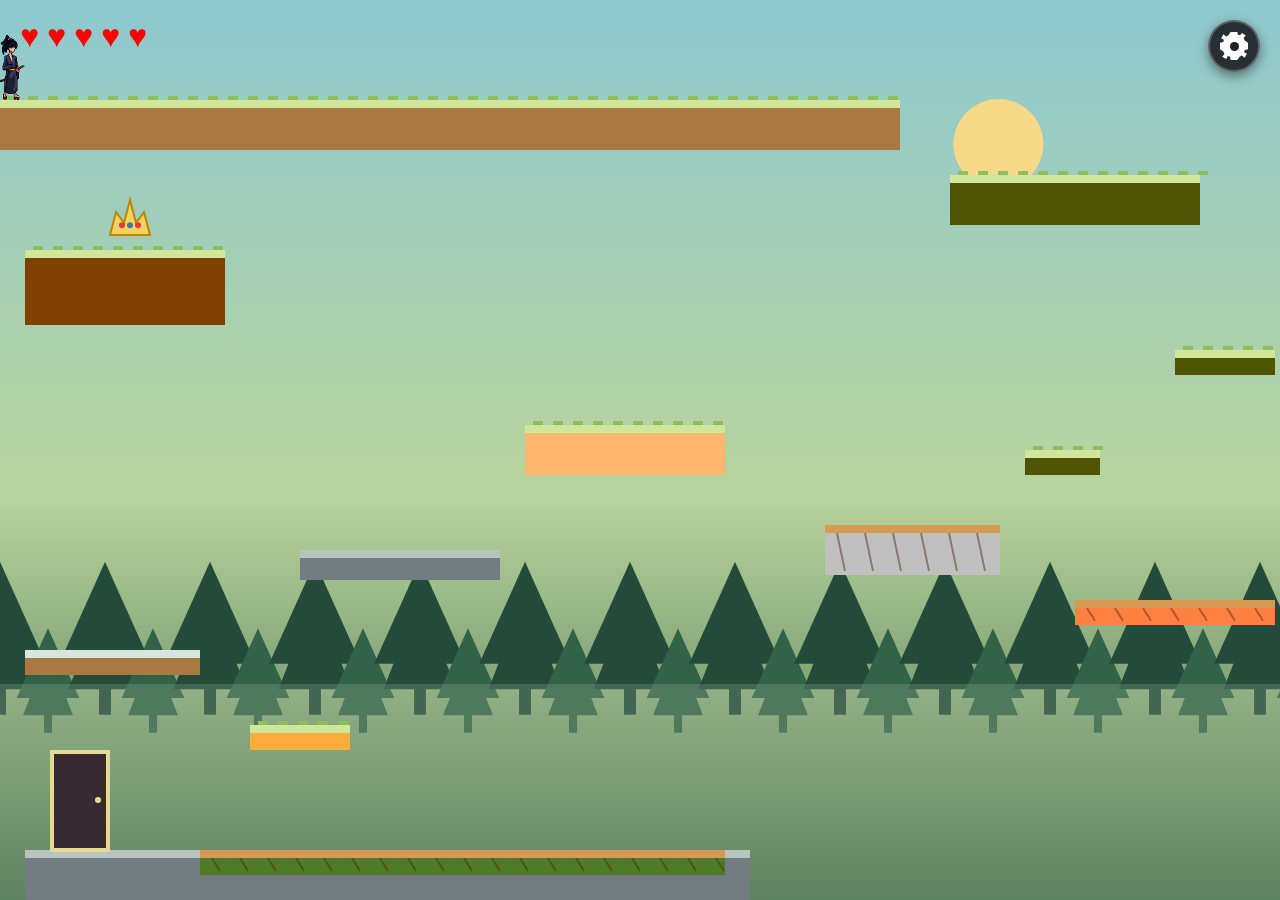
==== index.html @ fa34cbc4 "setting to disable infoscreen" ====
<!DOCTYPE html>
<html lang="en">

<head>
    <meta charset="UTF-8">
    <meta name="viewport" content="width=device-width, initial-scale=1.0">

    <title>My Platformer</title>

    <link rel="stylesheet" href="./css/style.css">
</head>

<body>

    <canvas id="gameCanvas"></canvas>

    <div id="livesDisplay"></div>

    <button id="pauseButton" aria-label="Pause menu"></button>

    <div id="pauseMenu">

        <div id="pauseMenuContent">

            <h1>PAUSED</h1>

            <button id="continueButton">
                Continue
            </button>

            <button id="resetButton">
                Reset
            </button>

            <button id="settingsButton">
                Settings
            </button>

            
        </div>

    </div>

    <div id="settingsMenu">

        <div id="settingsMenuContent">

            <h1>Settings</h1>

            <label class="settingToggle">

                <input
                    type="checkbox"
                    id="showInfoScreens"
                    checked
                >

                <span>
                    Show Information Screens
                </span>

            </label>

            <button id="backSettingsButton">
                Back
            </button>

        </div>

    </div>


    <script type="module" src="js/game.js"></script>
    <script type="module" src="./js/settings.js"></script>

</body>

</html>
---- css/style.css ----
html,
body {
    margin: 0;
    padding: 0;
    width: 100%;
    height: 100%;
    overflow: hidden;
    background: black;
}

canvas {
    display: block;
}

#livesDisplay {
    position: fixed;

    top: 20px;
    left: 20px;

    display: flex;

    gap: 8px;

    font-size: 32px;

    z-index: 1000;

    pointer-events: none;
}

#livesDisplay span {
    line-height: 1;

    color: red;
}

#pauseButton {
    position: fixed;

    top: 20px;
    right: 20px;

    width: 52px;
    height: 52px;

    border: 2px solid rgba(255, 255, 255, 0.25);
    border-radius: 50%;

    background: rgba(20, 20, 25, 0.85);

    color: white;

    font-size: 30px;
    line-height: 1;

    display: flex;
    align-items: center;
    justify-content: center;

    cursor: pointer;

    z-index: 1000;

    box-shadow:
        0 4px 12px rgba(0, 0, 0, 0.45);

    transition:
        transform 0.2s ease,
        background 0.2s ease,
        border-color 0.2s ease;
}

#pauseButton::before {
    content: "";

    width: 28px;
    height: 28px;

    background: white;

    clip-path: polygon(
        /* oben */
        38% 0%,
        62% 0%,
        64% 10%,
        72% 12%,
        78% 4%,
        92% 12%,
        84% 22%,
        88% 30%,

        /* rechts */
        100% 38%,
        100% 62%,
        88% 64%,
        86% 72%,
        96% 78%,
        88% 92%,
        78% 84%,
        70% 88%,

        /* unten */
        62% 100%,
        38% 100%,
        36% 88%,
        28% 86%,
        22% 96%,
        8% 88%,
        16% 78%,
        12% 70%,

        /* links */
        0% 62%,
        0% 38%,
        12% 36%,
        14% 28%,
        4% 22%,
        12% 8%,
        22% 16%,
        30% 12%
    );

    transition:
        transform 0.3s ease;
}

#pauseButton::after {
    content: "";

    position: absolute;

    width: 9px;
    height: 9px;

    background: rgba(20, 20, 25, 0.95);

    border-radius: 50%;
}

#pauseMenu {
    position: fixed;

    inset: 0;

    display: none;

    align-items: center;
    justify-content: center;

    background: rgba(0, 0, 0, 0.65);

    z-index: 2000;
}


#pauseMenuContent {
    display: flex;

    flex-direction: column;

    align-items: center;

    gap: 15px;

    min-width: 300px;

    padding: 40px;

    background: rgba(20, 20, 20, 0.95);

    border-radius: 12px;
}


#pauseMenuContent h1 {
    margin: 0 0 20px 0;

    color: white;

    font-size: 42px;
}


#pauseMenuContent button {
    width: 220px;

    padding: 12px;

    font-size: 20px;

    cursor: pointer;
}

#pauseButton:hover {
    background: rgba(50, 50, 50, 0.9);

    transform: scale(1.08);

    box-shadow:
        0 6px 18px rgba(0, 0, 0, 0.5);
}

#pauseButton:hover::before {
    transform: rotate(30deg);
}

#pauseButton:active {
    transform: scale(0.95);
}

#settingsMenu {
    position: fixed;

    inset: 0;

    display: none;

    align-items: center;
    justify-content: center;

    background: rgba(0, 0, 0, 0.65);

    z-index: 3000;
}


#settingsMenuContent {
    display: flex;

    flex-direction: column;

    align-items: center;

    gap: 15px;

    min-width: 300px;

    padding: 40px;

    background: rgba(20, 20, 20, 0.95);

    border-radius: 12px;
}


#settingsMenuContent h1 {
    margin: 0 0 20px 0;

    color: white;

    font-size: 42px;
}


#settingsMenuContent button {
    width: 220px;

    padding: 12px;

    font-size: 20px;

    cursor: pointer;
}

#showInfoScreens {
    accent-color: white;
}

.settingToggle {
    color: white;
}
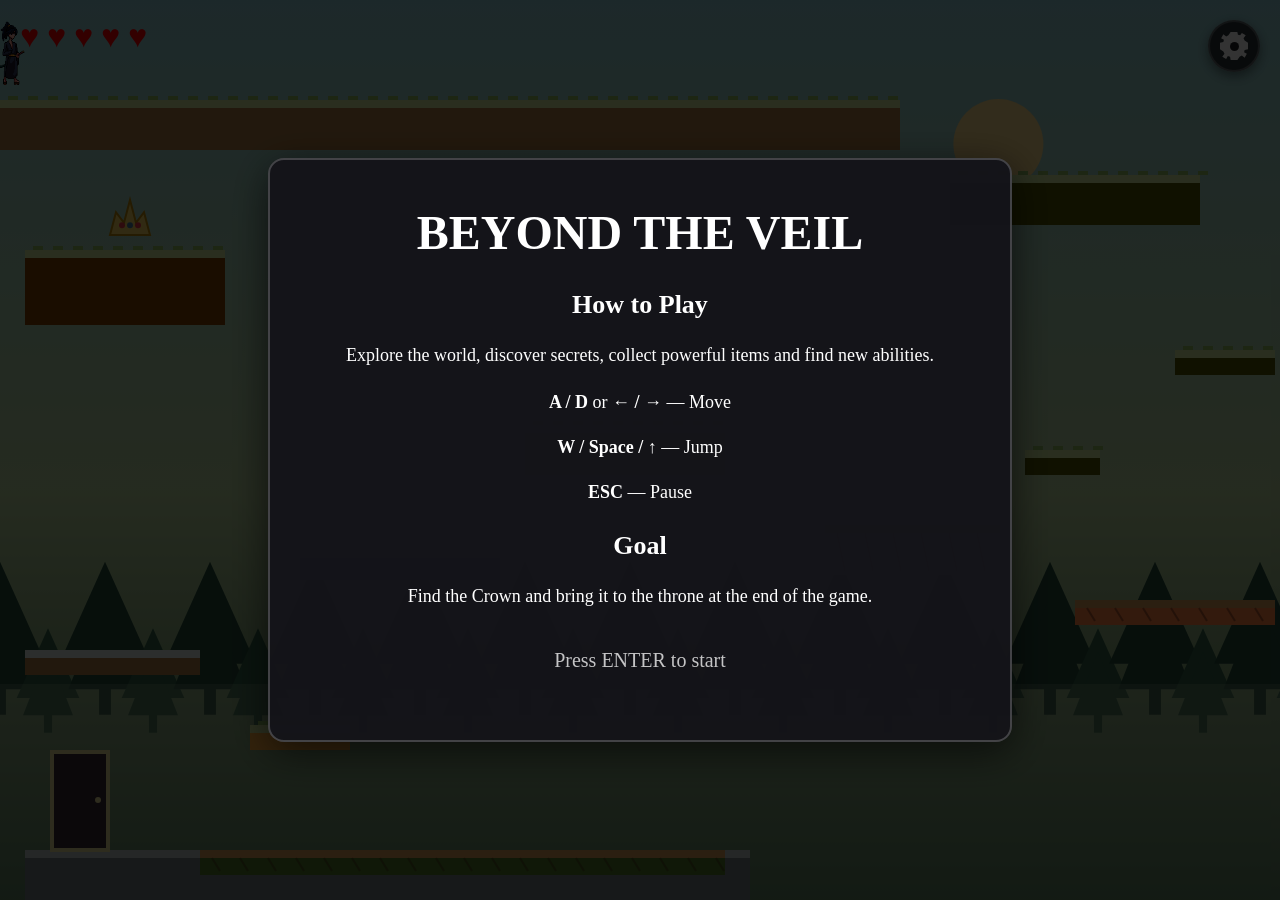
==== commit 633d6073: "intro screen" ====
--- a/index.html
+++ b/index.html
@@ -11,6 +11,54 @@
 </head>
 
 <body>
+
+    <div id="introScreen">
+
+        <div id="introContent">
+
+            <h1>BEYOND THE VEIL</h1>    
+
+            <h2>How to Play</h2>
+
+            <p>
+                Explore the world, discover secrets,
+                collect powerful items and find new abilities.
+            </p>
+
+            <div class="introControls">
+
+                <p>
+                    <strong>A / D</strong> or
+                    <strong>← / →</strong>
+                    — Move
+                </p>
+
+                <p>
+                    <strong>W / Space / ↑</strong>
+                    — Jump
+                </p>
+
+                <p>
+                    <strong>ESC</strong>
+                    — Pause
+                </p>
+
+            </div>
+
+            <h2>Goal</h2>
+
+            <p>
+                Find the Crown and bring it to the throne
+                at the end of the game.
+            </p>
+
+            <p class="infoContinue">
+                Press ENTER to start
+            </p>
+
+        </div>
+
+    </div>
 
     <canvas id="gameCanvas"></canvas>
 
--- a/css/style.css
+++ b/css/style.css
@@ -269,4 +269,88 @@
 
 .settingToggle {
     color: white;
+}
+
+#introScreen {
+
+    position: fixed;
+
+    inset: 0;
+
+    display: none;
+
+    align-items: center;
+    justify-content: center;
+
+    background: rgba(0, 0, 0, 0.8);
+
+    z-index: 5000;
+
+}
+
+
+#introContent {
+
+    width: min(650px, 80vw);
+
+    padding: 45px;
+
+    background: rgba(20, 20, 25, 0.97);
+
+    border: 2px solid rgba(255, 255, 255, 0.2);
+
+    border-radius: 16px;
+
+    color: white;
+
+    text-align: center;
+
+    box-shadow:
+        0 10px 40px rgba(0, 0, 0, 0.6);
+
+}
+
+
+#introContent h1 {
+
+    margin: 0 0 30px 0;
+
+    font-size: 48px;
+
+}
+
+
+#introContent h2 {
+
+    margin-top: 25px;
+
+    font-size: 26px;
+
+}
+
+
+#introContent p {
+
+    font-size: 18px;
+
+    line-height: 1.5;
+
+}
+
+
+.introControls {
+
+    margin-top: 20px;
+
+}
+
+
+.infoContinue {
+
+    margin-top: 35px;
+
+    font-size: 20px !important;
+
+    opacity: 0.75;
+
 }
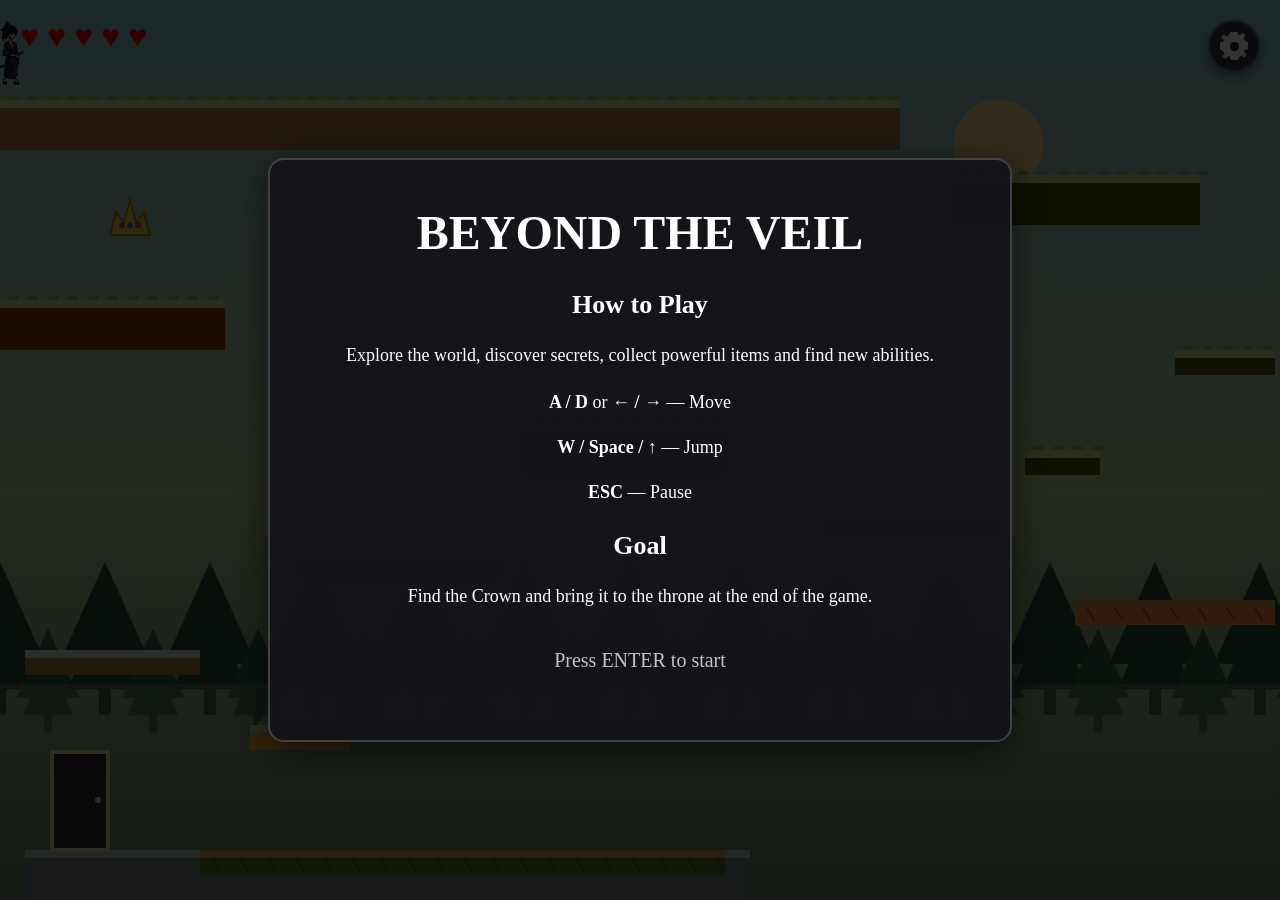
==== commit b2a1f74a: "fixed audio" ====
--- a/index.html
+++ b/index.html
@@ -2,12 +2,20 @@
 <html lang="en">
 
 <head>
+
     <meta charset="UTF-8">
-    <meta name="viewport" content="width=device-width, initial-scale=1.0">
+    <meta
+        name="viewport"
+        content="width=device-width, initial-scale=1.0"
+    >
 
     <title>My Platformer</title>
 
-    <link rel="stylesheet" href="./css/style.css">
+    <link
+        rel="stylesheet"
+        href="./css/style.css"
+    >
+
 </head>
 
 <body>
@@ -16,7 +24,7 @@
 
         <div id="introContent">
 
-            <h1>BEYOND THE VEIL</h1>    
+            <h1>BEYOND THE VEIL</h1>
 
             <h2>How to Play</h2>
 
@@ -60,11 +68,42 @@
 
     </div>
 
+
+    <div id="doubleJumpInfo">
+
+        <div id="doubleJumpInfoContent">
+
+            <h1>DOUBLE JUMP UNLOCKED</h1>
+
+            <p>
+                You found a mysterious gemstone.
+            </p>
+
+            <p>
+                You can now jump a second time while
+                you are in the air.
+            </p>
+
+            <p>
+                Press ENTER or SPACE to continue
+            </p>
+
+        </div>
+
+    </div>
+
+
     <canvas id="gameCanvas"></canvas>
 
+
     <div id="livesDisplay"></div>
 
-    <button id="pauseButton" aria-label="Pause menu"></button>
+
+    <button
+        id="pauseButton"
+        aria-label="Pause menu"
+    ></button>
+
 
     <div id="pauseMenu">
 
@@ -84,16 +123,17 @@
                 Settings
             </button>
 
-            
-        </div>
-
-    </div>
+        </div>
+
+    </div>
+
 
     <div id="settingsMenu">
 
         <div id="settingsMenuContent">
 
             <h1>Settings</h1>
+
 
             <label class="settingToggle">
 
@@ -109,6 +149,41 @@
 
             </label>
 
+
+            <div class="volumeSetting">
+
+                <label for="musicVolume">
+                    Music Volume
+                </label>
+
+                <input
+                    type="range"
+                    id="musicVolume"
+                    min="0"
+                    max="100"
+                    value="30"
+                >
+
+            </div>
+
+
+            <div class="volumeSetting">
+
+                <label for="soundVolume">
+                    Sound Effects
+                </label>
+
+                <input
+                    type="range"
+                    id="soundVolume"
+                    min="0"
+                    max="100"
+                    value="50"
+                >
+
+            </div>
+
+
             <button id="backSettingsButton">
                 Back
             </button>
@@ -118,8 +193,15 @@
     </div>
 
 
-    <script type="module" src="js/game.js"></script>
-    <script type="module" src="./js/settings.js"></script>
+    <script
+        type="module"
+        src="./js/settings.js"
+    ></script>
+
+    <script
+        type="module"
+        src="./js/game.js"
+    ></script>
 
 </body>
 
--- a/css/style.css
+++ b/css/style.css
@@ -353,4 +353,93 @@
 
     opacity: 0.75;
 
+}
+
+#doubleJumpInfo {
+
+    position: fixed;
+
+    inset: 0;
+
+    display: none;
+
+    align-items: center;
+    justify-content: center;
+
+    background: rgba(0, 0, 0, 0.8);
+
+    z-index: 5000;
+
+}
+
+
+#doubleJumpInfoContent {
+
+    width: min(600px, 80vw);
+
+    padding: 45px;
+
+    background: rgba(20, 20, 25, 0.97);
+
+    border: 2px solid rgba(255, 255, 255, 0.2);
+
+    border-radius: 16px;
+
+    color: white;
+
+    text-align: center;
+
+    box-shadow:
+        0 10px 40px rgba(0, 0, 0, 0.6);
+
+}
+
+
+#doubleJumpInfoContent h1 {
+
+    margin: 0 0 30px 0;
+
+    font-size: 42px;
+
+}
+
+
+#doubleJumpInfoContent p {
+
+    font-size: 18px;
+
+    line-height: 1.5;
+
+    margin: 20px 0;
+
+}
+
+.volumeSetting {
+
+    width: 100%;
+
+    margin-top: 20px;
+
+    color: white;
+
+}
+
+
+.volumeSetting label {
+
+    display: block;
+
+    margin-bottom: 8px;
+
+    font-size: 18px;
+
+}
+
+
+.volumeSetting input[type="range"] {
+
+    width: 100%;
+
+    accent-color: white;
+
 }
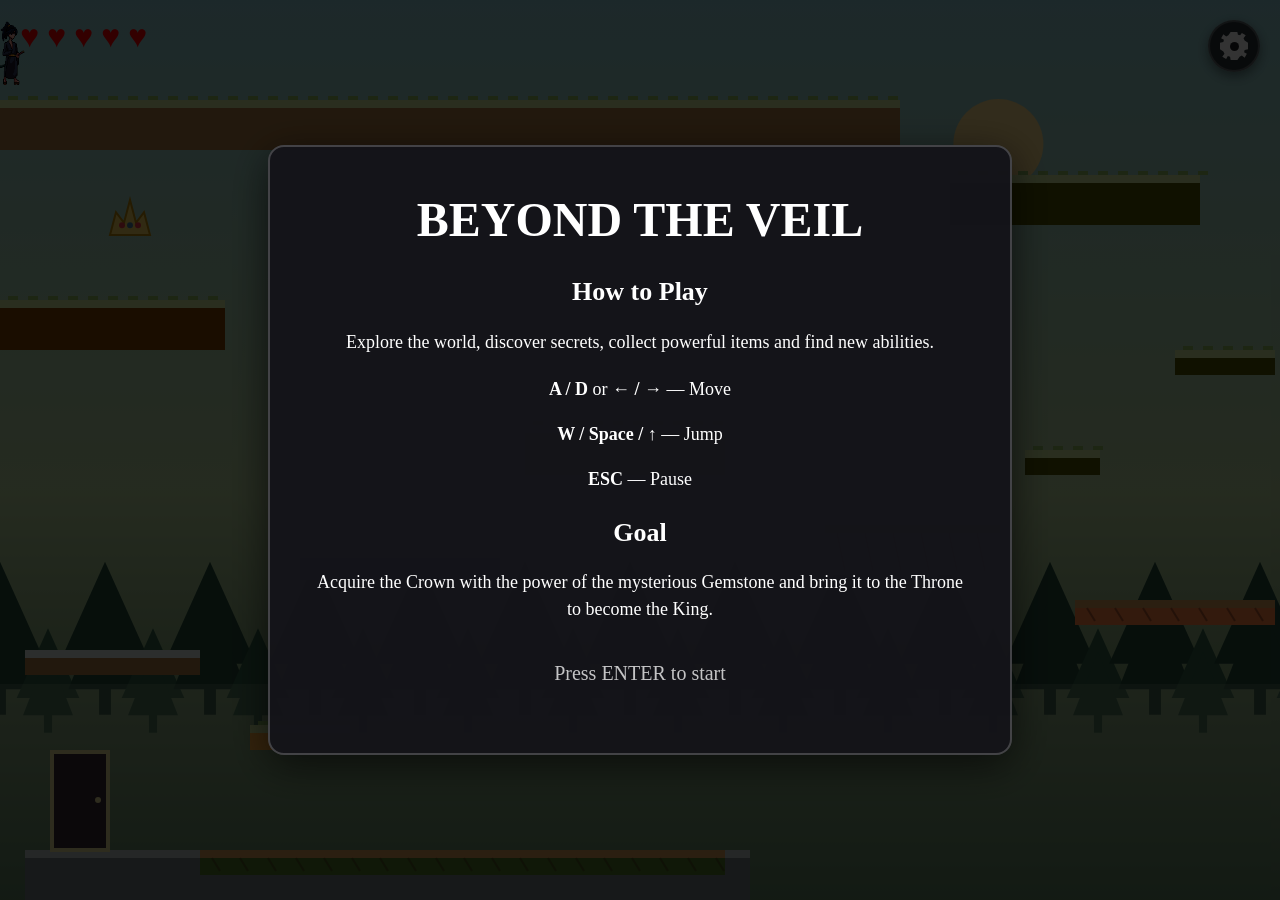
==== commit 52c85150: "updated starting description" ====
--- a/index.html
+++ b/index.html
@@ -56,8 +56,7 @@
             <h2>Goal</h2>
 
             <p>
-                Find the Crown and bring it to the throne
-                at the end of the game.
+                Acquire the Crown with the power of the mysterious Gemstone and bring it to the Throne to become the King.
             </p>
 
             <p class="infoContinue">
@@ -121,6 +120,83 @@
 
             <button id="settingsButton">
                 Settings
+            </button>
+
+            <button id="creditsButton">
+                Credits
+            </button>
+
+        </div>
+
+    </div>
+
+
+    <div id="creditsMenu">
+
+        <div id="creditsMenuContent">
+
+            <h1>Credits</h1>
+
+            <p>
+                Music and audio used in Beyond the Veil:
+            </p>
+
+            <ul>
+                <li>
+                    Relaxing fantasy by
+                    <a href="https://pixabay.com/users/surprising_media-11873433/" target="_blank" rel="noreferrer">Surprising_Media</a>
+                    (<a href="https://pixabay.com/music/bossa-nova-relaxing-fantasy-278551/" target="_blank" rel="noreferrer">source</a>)
+                    - Pixabay Content License
+                </li>
+                <li>
+                    Mountain Knight Castle by
+                    <a href="https://pixabay.com/users/deuslower-45666444/" target="_blank" rel="noreferrer">DeusLower</a>
+                    (<a href="https://pixabay.com/music/modern-classical-mountain-knight-castle-medieval-fantasy-orchestral-music-264986/" target="_blank" rel="noreferrer">source</a>)
+                    - Pixabay Content License
+                </li>
+                <li>
+                    Avalon - Mystically Fantasy Chill Out Music by
+                    <a href="https://pixabay.com/users/juliush-3921568/" target="_blank" rel="noreferrer">JuliusH</a>
+                    (<a href="https://pixabay.com/music/main-title-avalon-mystically-fantasy-chill-out-music-7487/" target="_blank" rel="noreferrer">source</a>)
+                    - Pixabay Content License
+                </li>
+                <li>
+                    Mysterious Fairytale Journey by
+                    <a href="https://pixabay.com/users/jorisvermeer-51604229/" target="_blank" rel="noreferrer">JorisVermeer</a>
+                    (<a href="https://pixabay.com/music/adventure-mysterious-fairytale-journey-563853/" target="_blank" rel="noreferrer">source</a>)
+                    - Pixabay Content License
+                </li>
+                <li>
+                    The King's Crowning by
+                    <a href="https://opengameart.org/users/telaron" target="_blank" rel="noreferrer">Telaron</a>
+                    (<a href="https://opengameart.org/content/the-kings-crowning" target="_blank" rel="noreferrer">source</a>)
+                    - CC BY-SA license
+                </li>
+                <li>
+                    Effort Sounds (Male) - Audio Pack by
+                    <a href="https://opengameart.org/users/voicebosch" target="_blank" rel="noreferrer">VoiceBosch</a>
+                    (<a href="https://opengameart.org/content/effort-sounds-male-audio-pack" target="_blank" rel="noreferrer">source</a>)
+                </li>
+                <li>
+                    Gem Collect SFX by
+                    <a href="https://opengameart.org/users/bobjt" target="_blank" rel="noreferrer">Bobjt</a>
+                    (<a href="https://opengameart.org/content/gem-collect-sfx" target="_blank" rel="noreferrer">source</a>)
+                </li>
+                <li>
+                    Pick up Item (Yo Frankie!) by
+                    <a href="https://opengameart.org/users/lamoot" target="_blank" rel="noreferrer">Blender Foundation</a>
+                    (submitted by Lamoot;
+                    <a href="https://opengameart.org/content/pick-up-item-yo-frankie" target="_blank" rel="noreferrer">source</a>)
+                </li>
+                <li>
+                    Key pickup 2 by
+                    <a href="https://opengameart.org/users/vinrax" target="_blank" rel="noreferrer">Vinrax</a>
+                    (<a href="https://opengameart.org/content/key-pickup-2" target="_blank" rel="noreferrer">source</a>)
+                </li>
+            </ul>
+
+            <button id="backCreditsButton">
+                Back
             </button>
 
         </div>
--- a/css/style.css
+++ b/css/style.css
@@ -192,6 +192,60 @@
     cursor: pointer;
 }
 
+#creditsMenu {
+    position: fixed;
+
+    inset: 0;
+
+    display: none;
+
+    align-items: center;
+    justify-content: center;
+
+    padding: 20px;
+
+    background: rgba(0, 0, 0, 0.75);
+
+    z-index: 4000;
+}
+
+#creditsMenuContent {
+    width: min(760px, 90vw);
+    max-height: 80vh;
+    overflow-y: auto;
+
+    padding: 35px;
+
+    background: rgba(20, 20, 20, 0.97);
+
+    border-radius: 12px;
+
+    color: white;
+}
+
+#creditsMenuContent h1 {
+    margin-top: 0;
+    text-align: center;
+}
+
+#creditsMenuContent li {
+    margin: 14px 0;
+    line-height: 1.5;
+}
+
+#creditsMenuContent a {
+    color: #a9d6ff;
+}
+
+#backCreditsButton {
+    display: block;
+    width: 220px;
+    margin: 25px auto 0;
+    padding: 12px;
+    font-size: 20px;
+    cursor: pointer;
+}
+
 #pauseButton:hover {
     background: rgba(50, 50, 50, 0.9);
 
